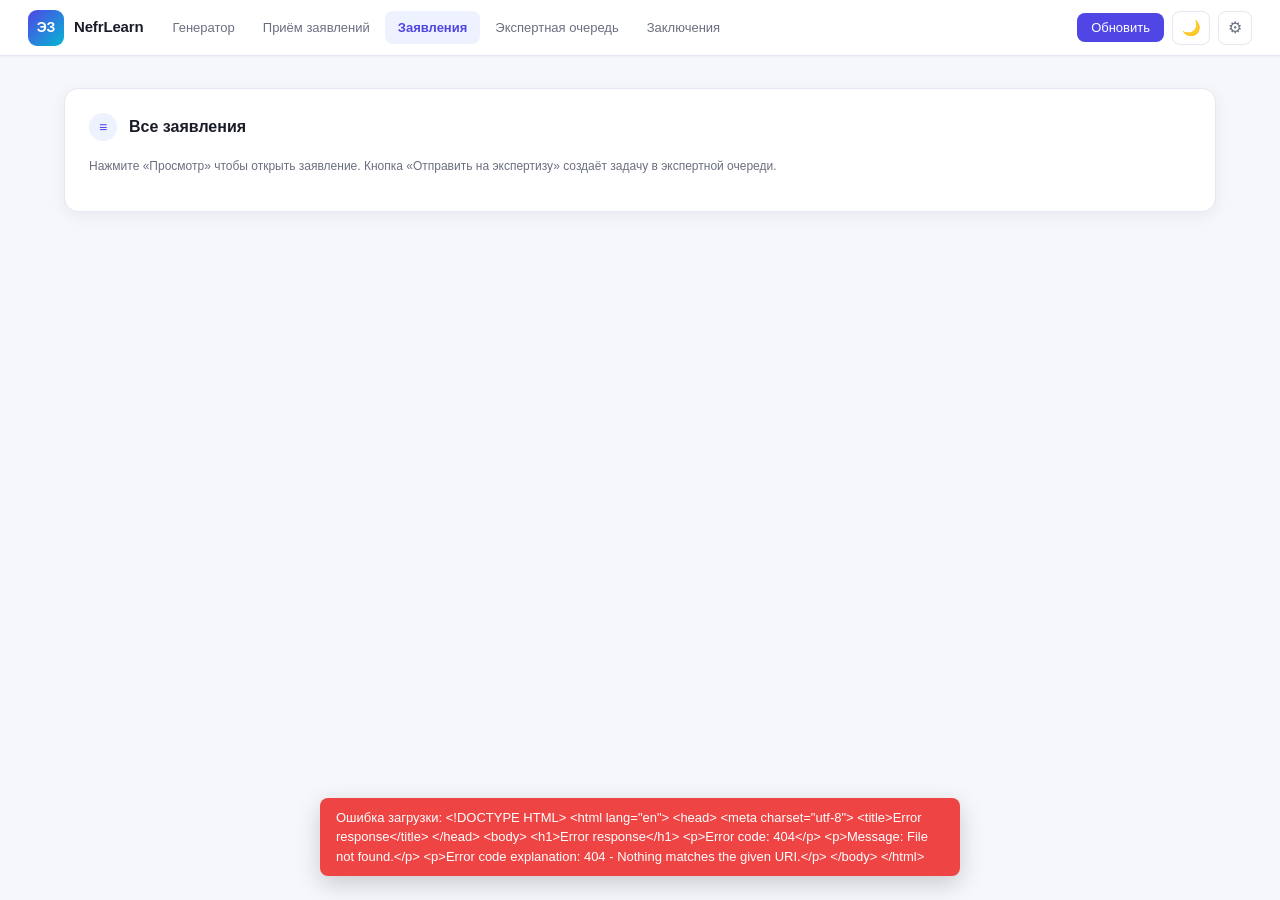
==== static/applications.html @ 50093845 "Update .gitignore to include .ruflo directory. Remove unused files and refactor app.py to enhance PD" ====
<!DOCTYPE html>
<html lang="ru">
<head>
  <meta charset="UTF-8">
  <meta name="viewport" content="width=device-width, initial-scale=1.0">
  <title>Заявления студентов</title>
  <link rel="stylesheet" href="/static/style.css">
  <link id="favicon" rel="icon" type="image/x-icon" href="/static/favicon.ico">
  <script src="/static/theme.js"></script>
  <style>
    .apps-grid { display: grid; gap: 12px; }
    .app-card {
      background: var(--surface);
      border: 1px solid var(--border);
      border-radius: 12px;
      padding: 16px 20px;
      display: flex;
      flex-direction: column;
      gap: 8px;
      transition: box-shadow .15s;
    }
    .app-card:hover { box-shadow: 0 2px 12px rgba(0,0,0,.08); }
    .app-card-top { display: flex; align-items: flex-start; justify-content: space-between; gap: 12px; }
    .app-card-title { font-weight: 600; font-size: 15px; color: var(--text); }
    .app-card-meta { display: flex; flex-wrap: wrap; gap: 6px 14px; font-size: 13px; color: var(--muted); }
    .app-card-actions { display: flex; gap: 8px; align-items: center; flex-wrap: wrap; }
    .pill-created  { background: #f1f5f9; color: #475569; }
    .pill-in_review { background: #fef9c3; color: #854d0e; }
    .pill-done     { background: #dcfce7; color: #166534; }
    .pill-error    { background: #fee2e2; color: #991b1b; }
    .subjects-list { list-style: none; padding: 0; margin: 4px 0 0; display: flex; flex-wrap: wrap; gap: 4px; }
    .subjects-list li {
      background: var(--primary-soft, #eff6ff);
      color: var(--primary, #2563eb);
      border-radius: 6px;
      padding: 2px 8px;
      font-size: 12px;
      max-width: 340px;
      white-space: nowrap;
      overflow: hidden;
      text-overflow: ellipsis;
    }

    /* Modal */
    .modal-overlay {
      display: none; position: fixed; inset: 0;
      background: rgba(0,0,0,.45); z-index: 100;
      align-items: center; justify-content: center;
    }
    .modal-overlay.open { display: flex; }
    .modal {
      background: var(--surface); border-radius: 16px;
      width: min(680px, 96vw); max-height: 88vh;
      overflow-y: auto; padding: 28px 32px;
      box-shadow: 0 8px 40px rgba(0,0,0,.18);
    }
    .modal-header { display: flex; align-items: center; justify-content: space-between; margin-bottom: 18px; }
    .modal-title { font-size: 18px; font-weight: 700; }
    .modal-close { background: none; border: none; font-size: 22px; cursor: pointer; color: var(--muted); padding: 0 4px; }
    .modal-section { margin-bottom: 16px; }
    .modal-section h3 { font-size: 13px; font-weight: 600; color: var(--muted); text-transform: uppercase; letter-spacing: .04em; margin: 0 0 8px; }
    .modal-field { display: flex; gap: 8px; font-size: 14px; margin-bottom: 4px; }
    .modal-field-label { color: var(--muted); min-width: 100px; }
    .modal-subj-row {
      border: 1px solid var(--border);
      border-radius: 8px;
      padding: 10px 14px;
      margin-bottom: 8px;
    }
    .modal-subj-name { font-weight: 600; font-size: 14px; margin-bottom: 4px; }
    .modal-subj-meta { font-size: 12px; color: var(--muted); }
    .status-timeline {
      display: flex; gap: 0; margin-bottom: 20px;
      border-radius: 10px; overflow: hidden;
      border: 1px solid var(--border);
    }
    .timeline-step {
      flex: 1; padding: 10px 4px; text-align: center;
      font-size: 12px; font-weight: 500; background: var(--bg);
      color: var(--muted); border-right: 1px solid var(--border);
    }
    .timeline-step:last-child { border-right: none; }
    .timeline-step.active { background: var(--primary); color: #fff; }
    .timeline-step.done-step { background: #dcfce7; color: #166534; }

    [data-theme="dark"] .pill-created   { background: #1e2536; color: #94a3b8; }
    [data-theme="dark"] .pill-in_review { background: #3d2f00; color: #fde68a; }
    [data-theme="dark"] .pill-done      { background: #052e16; color: #6ee7b7; }
    [data-theme="dark"] .pill-error     { background: #450a0a; color: #fca5a5; }
    [data-theme="dark"] .timeline-step.done-step { background: #052e16; color: #6ee7b7; }
  </style>
</head>
<body>
  <header class="topbar">
    <a class="brand" href="/">
      <span class="logo">ЭЗ</span>
      <span class="brand-name">NefrLearn</span>
    </a>
    <nav class="main-nav">
      <a href="/" class="nav-link">Генератор</a>
      <a href="/intake" class="nav-link">Приём заявлений</a>
      <a href="/applications" class="nav-link active">Заявления</a>
      <a href="/approve" class="nav-link">Экспертная очередь</a>
      <a href="/conclusions" class="nav-link">Заключения</a>
    </nav>
    <div class="topbar-end">
      <button id="refreshBtn" class="btn-primary" style="padding:7px 14px;font-size:13px;">Обновить</button>
      <button id="themeToggle" class="nav-theme-toggle" onclick="__toggleTheme()" title="Тёмная тема">🌙</button>
      <a href="/admin" class="nav-admin" title="Adminка">⚙</a>
    </div>
  </header>

  <main>
    <section class="card">
      <div class="step-head">
        <span class="step-num">≡</span>
        <h2>Все заявления</h2>
      </div>
      <p class="hint">Нажмите «Просмотр» чтобы открыть заявление. Кнопка «Отправить на экспертизу» создаёт задачу в экспертной очереди.</p>

      <div id="appList" class="apps-grid"></div>
      <div id="emptyState" class="meta hidden" style="padding:24px 0;text-align:center;">
        Пока нет ни одного заявления. <a href="/intake">Создать первое →</a>
      </div>
    </section>

    <div id="toast" class="toast hidden"></div>
  </main>

  <!-- Detail modal -->
  <div class="modal-overlay" id="modalOverlay">
    <div class="modal" id="modal">
      <div class="modal-header">
        <span class="modal-title" id="modalTitle">Заявление</span>
        <button class="modal-close" id="modalClose">✕</button>
      </div>

      <!-- Status timeline -->
      <div class="status-timeline" id="statusTimeline">
        <div class="timeline-step" data-step="created">Создано</div>
        <div class="timeline-step" data-step="in_review">На экспертизе</div>
        <div class="timeline-step" data-step="done">Заключение готово</div>
      </div>

      <div id="modalBody"></div>
    </div>
  </div>

  <script src="/static/applications.js"></script>
</body>
</html>
---- static/style.css ----
:root {
  --bg: #f6f7fb;
  --surface: #ffffff;
  --border: #e5e8f0;
  --text: #1a1d29;
  --muted: #6b7080;
  --primary: #4f46e5;
  --primary-hover: #4338ca;
  --primary-soft: #eef2ff;
  --accent: #06b6d4;
  --danger: #ef4444;
  --success: #10b981;
  --shadow: 0 4px 16px rgba(20, 24, 40, 0.06);
}

* { box-sizing: border-box; }
html, body {
  margin: 0;
  padding: 0;
  font-family: -apple-system, BlinkMacSystemFont, "Segoe UI", Roboto, "Helvetica Neue", Arial, sans-serif;
  background: var(--bg);
  color: var(--text);
  font-size: 14px;
  line-height: 1.5;
}

.hidden { display: none !important; }

/* Topbar */
.topbar {
  display: flex;
  align-items: center;
  padding: 0 28px;
  height: 56px;
  background: var(--surface);
  border-bottom: 1px solid var(--border);
  gap: 16px;
  position: sticky;
  top: 0;
  z-index: 50;
  box-shadow: 0 1px 3px rgba(0,0,0,.04);
}
.brand {
  display: flex; align-items: center; gap: 10px;
  text-decoration: none; color: inherit; flex-shrink: 0;
}
.brand-name {
  font-weight: 700; font-size: 15px; letter-spacing: -.01em;
  color: var(--text);
}
.logo {
  width: 36px; height: 36px;
  background: linear-gradient(135deg, var(--primary), var(--accent));
  color: white;
  border-radius: 9px;
  display: flex; align-items: center; justify-content: center;
  font-weight: 700; font-size: 14px;
  flex-shrink: 0;
}

/* Main nav */
.main-nav {
  display: flex;
  gap: 2px;
  flex: 1;
  overflow-x: auto;
}
.main-nav::-webkit-scrollbar { display: none; }
.nav-link {
  display: flex; align-items: center;
  padding: 7px 13px;
  border-radius: 8px;
  text-decoration: none;
  color: var(--muted);
  font-size: 13px; font-weight: 500;
  transition: background .12s, color .12s;
  white-space: nowrap;
}
.nav-link:hover { background: var(--bg); color: var(--text); }
.nav-link.active {
  background: var(--primary-soft);
  color: var(--primary);
  font-weight: 600;
}
.topbar-end {
  display: flex; align-items: center; gap: 8px; flex-shrink: 0;
}
.nav-admin {
  display: flex; align-items: center; justify-content: center;
  width: 34px; height: 34px;
  border-radius: 8px;
  text-decoration: none;
  color: var(--muted); font-size: 16px;
  border: 1px solid var(--border);
  transition: all .15s;
}
.nav-admin:hover { color: var(--text); border-color: var(--muted); background: var(--bg); }

/* Layout */
main {
  max-width: 1200px;
  margin: 32px auto;
  padding: 0 24px;
  display: flex; flex-direction: column; gap: 20px;
}
.card {
  background: var(--surface);
  border: 1px solid var(--border);
  border-radius: 14px;
  padding: 24px;
  box-shadow: var(--shadow);
}
.step-head {
  display: flex;
  align-items: center;
  flex-wrap: wrap;
  gap: 8px 12px;
  margin-bottom: 16px;
}
.step-head h2 { margin: 0; font-size: 16px; }
.step-head .queue-drive-link {
  margin-left: auto;
  font-size: 13px;
  color: var(--primary);
  text-decoration: none;
  white-space: nowrap;
}
.step-head .queue-drive-link:hover {
  text-decoration: underline;
}
.step-num {
  width: 28px; height: 28px;
  background: var(--primary-soft); color: var(--primary);
  border-radius: 50%;
  display: flex; align-items: center; justify-content: center;
  font-weight: 700;
}

/* Dropzone */
.dropzone {
  border: 2px dashed var(--border);
  border-radius: 12px;
  padding: 40px;
  text-align: center;
  cursor: pointer;
  display: block;
  color: var(--muted);
  transition: all .15s;
}
.dropzone:hover, .dropzone.over {
  border-color: var(--primary);
  background: var(--primary-soft);
  color: var(--primary);
}
.dz-inner svg { color: var(--muted); margin-bottom: 8px; }
.dropzone:hover .dz-inner svg, .dropzone.over .dz-inner svg { color: var(--primary); }
.dz-inner p { margin: 4px 0; }
.dz-hint { font-size: 12px; opacity: .8; }

/* Actions */
.actions { margin-top: 16px; display: flex; align-items: center; gap: 12px; }
.actions-right { justify-content: flex-end; }
button {
  border: none; border-radius: 8px; padding: 10px 18px;
  cursor: pointer; font-size: 14px; font-weight: 500;
  transition: all .15s;
  font-family: inherit;
}
.btn-primary {
  background: var(--primary); color: white;
}
.btn-primary:hover:not(:disabled) { background: var(--primary-hover); }
.btn-primary:disabled { opacity: .5; cursor: not-allowed; }
.btn-ghost {
  background: transparent; color: var(--text);
  border: 1px solid var(--border);
}
.btn-ghost:hover { background: var(--bg); }
.btn-danger-ghost {
  background: transparent; color: var(--danger);
  border: 1px solid transparent;
  padding: 4px 8px;
}
.btn-danger-ghost:hover { background: #fee2e2; }
.meta { color: var(--muted); font-size: 13px; }

/* Loader */
.loader {
  width: 36px; height: 36px;
  border: 3px solid var(--border);
  border-top-color: var(--primary);
  border-radius: 50%;
  margin: 0 auto 12px;
  animation: spin 0.8s linear infinite;
}
@keyframes spin { to { transform: rotate(360deg); } }
#step-loading { text-align: center; }
#step-loading p { color: var(--muted); margin: 0; }

/* Fields */
.grid-2 { display: grid; grid-template-columns: repeat(auto-fit, minmax(200px, 1fr)); gap: 14px; margin-bottom: 20px; }
.field { display: flex; flex-direction: column; gap: 4px; }
.field label { font-size: 12px; color: var(--muted); }
.field input, .field textarea {
  width: 100%; min-width: 0;
  border: 1px solid var(--border); border-radius: 8px;
  padding: 8px 10px; font-size: 14px; font-family: inherit; outline: none;
  background: var(--surface);
}
.field input:focus, .field textarea:focus { border-color: var(--primary); }
.field textarea { resize: vertical; min-height: 60px; }

h3 { font-size: 14px; margin: 0 0 8px; font-weight: 600; }
.hint { color: var(--muted); font-size: 12px; margin: 0 0 12px; }

/* Editor Split Layout */
.editor-split {
  display: grid;
  grid-template-columns: 340px 1fr;
  gap: 32px;
  align-items: start;
  margin-bottom: 24px;
}
@media (max-width: 900px) {
  .editor-split {
    grid-template-columns: 1fr;
  }
}

/* Cert pool panel */
.cert-pool {
  position: sticky;
  top: 24px;
  background: var(--bg);
  border: 1px solid var(--border);
  border-radius: 12px;
  padding: 20px;
  box-shadow: inset 0 2px 6px rgba(0, 0, 0, 0.02);
}
.cert-pool h3 {
  margin: 0 0 8px 0;
  font-size: 15px;
}
.cert-pool .hint {
  margin: 0 0 16px 0;
  line-height: 1.4;
}

.cert-list {
  display: flex;
  flex-direction: column;
  gap: 12px;
  min-height: 80px;
  max-height: calc(100vh - 180px);
  overflow-y: auto;
  padding-right: 6px;
  padding-bottom: 10px;
}

/* Custom Scrollbar for cert-list */
.cert-list::-webkit-scrollbar { width: 5px; }
.cert-list::-webkit-scrollbar-track { background: transparent; }
.cert-list::-webkit-scrollbar-thumb { background: #cbd5e1; border-radius: 5px; }
.cert-list::-webkit-scrollbar-thumb:hover { background: #94a3b8; }
.cert-pool .cert-list:empty::after {
  content: "Все сертификаты привязаны";
  color: var(--muted);
  font-size: 12px;
  font-style: italic;
}

.cert-card {
  background: var(--surface);
  border: 1px solid var(--border);
  border-radius: 10px;
  padding: 12px 14px;
  display: flex;
  flex-direction: column;
  gap: 6px;
  cursor: grab;
  position: relative;
  box-shadow: 0 2px 8px rgba(0, 0, 0, 0.04);
  transition: transform 0.15s ease, box-shadow 0.15s ease;
}
.cert-card:hover {
  transform: translateY(-2px);
  box-shadow: 0 4px 12px rgba(0, 0, 0, 0.08);
}
.cert-card:active {
  transform: translateY(0);
  cursor: grabbing;
}
.cert-card.dragging { opacity: .5; }
.cert-card .cert-title {
  font-weight: 500;
  font-size: 13px;
  outline: none;
  word-break: break-word;
}
.cert-card .cert-title[contenteditable=true]:focus { background: white; border-radius: 4px; padding: 2px 4px; }
.cert-card .cert-meta {
  display: flex; gap: 8px; flex-wrap: wrap;
  font-size: 11px; color: var(--muted);
}
.cert-card .cert-meta span[contenteditable=true]:focus {
  background: white;
  outline: 1px solid var(--primary);
  border-radius: 3px;
  padding: 0 2px;
}
.cert-card .cert-meta .pill {
  background: white;
  border: 1px solid var(--border);
  padding: 1px 6px;
  border-radius: 99px;
}
.cert-card .cert-actions {
  position: absolute; top: 8px; right: 8px;
  display: flex; gap: 4px;
  opacity: 0; transition: opacity .15s;
}
.cert-card:hover .cert-actions { opacity: 1; }
.cert-card .cert-page-badge {
  font-size: 10px; color: var(--muted);
  position: absolute; top: 6px; left: 8px;
}
.cert-card .cert-content { margin-top: 14px; }

/* Disciplines */
.disciplines { margin-bottom: 0; }
.row-head { display: flex; justify-content: space-between; align-items: center; margin-bottom: 8px; }

.discipline {
  border: 1px solid var(--border);
  border-radius: 12px;
  padding: 20px;
  margin-bottom: 16px;
  background: var(--bg);
  box-shadow: inset 0 2px 4px rgba(0, 0, 0, 0.01);
}
.discipline-head { display: flex; align-items: center; gap: 12px; margin-bottom: 12px; }
.discipline-head .idx {
  background: var(--primary); color: white;
  width: 26px; height: 26px;
  border-radius: 50%;
  display: flex; align-items: center; justify-content: center;
  font-size: 12px; font-weight: 600;
  flex-shrink: 0;
}
.discipline-head input.disc-name {
  flex: 1;
  border: 1px solid transparent;
  background: transparent;
  font-size: 15px; font-weight: 500;
  padding: 6px 10px;
  border-radius: 6px;
  outline: none;
  transition: all 0.2s;
}
.discipline-head input.disc-name:hover { border-color: var(--border); background: white; }
.discipline-head input.disc-name:focus { border-color: var(--primary); background: white; box-shadow: 0 0 0 3px var(--primary-soft); }
.credits-badge {
  display: inline-flex; align-items: center;
  background: var(--primary-soft); color: var(--primary);
  border-radius: 20px; padding: 3px 10px;
  font-size: 12px; font-weight: 700;
  white-space: nowrap; flex-shrink: 0;
  letter-spacing: .01em;
}

.discipline-fields {
  display: grid; grid-template-columns: repeat(auto-fit, minmax(110px, 1fr)); gap: 10px;
  margin-bottom: 16px;
}
.discipline-fields .field label { font-size: 11px; margin-bottom: 2px; }
.discipline-fields .field input { width: 100%; min-width: 0; padding: 8px 10px; font-size: 13px; }

.discipline-drop {
  background: var(--surface);
  border: 2px dashed #cbd5e1;
  border-radius: 10px;
  padding: 16px;
  min-height: 60px;
  display: flex; flex-direction: column; gap: 8px;
  transition: all .2s ease;
}
.discipline-drop.over {
  border-color: var(--primary);
  background: var(--primary-soft);
  transform: scale(1.005);
}
.discipline-drop:empty::after {
  content: "перетащите сюда сертификат(ы) из панели слева";
  color: var(--muted); font-size: 13px; font-style: italic;
  text-align: center; padding: 12px;
}
.discipline-drop .cert-card {
  background: white;
  border-left: 3px solid var(--accent);
}

/* Cert select dropdown for non-DnD users */
.cert-link-btn {
  border: 1px solid var(--border);
  background: white;
  color: var(--muted);
  border-radius: 6px;
  padding: 2px 6px;
  font-size: 11px;
  cursor: pointer;
}
.cert-link-btn:hover { color: var(--primary); border-color: var(--primary); }

.cert-verify-link {
  display: inline-flex; align-items: center; gap: 3px;
  font-size: 11px; color: var(--success); text-decoration: none;
  border: 1px solid var(--success); border-radius: 6px;
  padding: 1px 7px; white-space: nowrap;
  background: #f0fdf4;
}
.cert-verify-link:hover { background: #dcfce7; text-decoration: none; }

/* Toast */
.toast {
  position: fixed; bottom: 24px; left: 50%;
  transform: translateX(-50%);
  background: var(--text); color: white;
  padding: 10px 16px;
  border-radius: 8px;
  font-size: 13px;
  z-index: 1000;
  box-shadow: 0 8px 24px rgba(0,0,0,.18);
}
.toast.error { background: var(--danger); }
.toast.success { background: var(--success); }

/* ===== Approval list ===== */
.req-grid{
  display:grid;
  grid-template-columns:repeat(auto-fit,minmax(260px,1fr));
  gap:12px;
  margin-top:12px;
}
.req-card{
  display:flex;
  flex-direction:column;
  gap:8px;
  border:1px solid var(--border);
  background:var(--surface);
  border-radius:14px;
  padding:12px 12px;
  box-shadow: var(--shadow);
  transition:transform .08s ease, box-shadow .08s ease;
}
.req-card:hover{
  transform:translateY(-1px);
  box-shadow:0 14px 28px rgba(15,23,42,.10);
}
.req-card-main{
  display:block;
  text-decoration:none;
  color:inherit;
}
.req-drive-link{
  font-size:12px;
  color:var(--primary);
  text-decoration:none;
  align-self:flex-start;
  padding:4px 8px;
  border-radius:6px;
  background:var(--primary-soft);
  border:none;
  cursor:pointer;
  font-family:inherit;
  line-height:inherit;
}
.req-drive-link:hover{
  text-decoration:underline;
}
.req-top{
  display:flex;
  align-items:flex-start;
  justify-content:space-between;
  gap:10px;
}
.req-title{
  font-weight:700;
  line-height:1.25;
}
.req-meta{
  display:flex;
  justify-content:space-between;
  gap:8px;
  margin-top:8px;
}

@media (max-width: 800px) {
  .grid-2 { grid-template-columns: 1fr; }
  .discipline-fields { grid-template-columns: 1fr 1fr; }
  .topbar { padding: 0 16px; gap: 10px; }
  .brand-name { display: none; }
}

/* ===== Intake module: combobox ===== */
.combobox { position: relative; }
.cb-input {
  width: 100%; border: 1px solid var(--border); border-radius: 8px;
  padding: 8px 10px; font-size: 14px; font-family: inherit; outline: none;
  background: var(--surface); box-sizing: border-box;
}
.cb-input:focus { border-color: var(--primary); }
.cb-dropdown {
  position: absolute; top: calc(100% + 4px); left: 0; right: 0; z-index: 100;
  background: var(--surface); border: 1px solid var(--border);
  border-radius: 8px; box-shadow: var(--shadow);
  max-height: 220px; overflow-y: auto;
}
.cb-item {
  padding: 8px 12px; cursor: pointer; font-size: 13px;
  border-bottom: 1px solid var(--border);
}
.cb-item:last-child { border-bottom: none; }
.cb-item:hover { background: var(--primary-soft); color: var(--primary); }

/* ===== Intake module: subject rows ===== */
.subject-row {
  display: flex; align-items: center; gap: 10px;
  padding: 10px 14px; margin-bottom: 8px;
  border: 1px solid var(--border); border-radius: 10px;
  background: var(--bg);
}
.subject-num {
  min-width: 22px; height: 22px; border-radius: 50%;
  background: var(--primary); color: white;
  display: flex; align-items: center; justify-content: center;
  font-size: 11px; font-weight: 700; flex-shrink: 0;
}
.subject-combobox { flex: 1; min-width: 0; }
.subject-cert-area { display: flex; align-items: center; gap: 8px; flex-shrink: 0; }
.cert-upload-label { cursor: pointer; }
.cert-upload-btn { font-size: 12px; padding: 6px 12px; white-space: nowrap; }
.cert-name-label { font-size: 11px; color: var(--muted); max-width: 160px;
  overflow: hidden; text-overflow: ellipsis; white-space: nowrap; }
.subject-remove-btn { flex-shrink: 0; }

/* Subject card — vertical layout for multi-cert */
.subject-row {
  flex-direction: row;
  align-items: flex-start;
}
.subject-content { flex: 1; min-width: 0; display: flex; flex-direction: column; gap: 6px; }
.subject-name-row { display: flex; align-items: center; gap: 8px; }
.subject-certs-container { display: flex; flex-direction: column; gap: 6px; margin-top: 4px; }
.add-cert-btn { align-self: flex-start; font-size: 12px; padding: 5px 10px; }

/* Individual certificate row */
.cert-item {
  display: flex; align-items: center; gap: 8px;
  background: var(--surface); border: 1px solid var(--border);
  border-radius: 8px; padding: 7px 10px;
}
.cert-source-cb .cb-input {
  padding: 5px 8px; font-size: 13px;
}
.cert-source-cb .cb-dropdown { font-size: 13px; }
.cert-upload-btn { font-size: 12px; padding: 5px 10px; white-space: nowrap; }
.cert-name-label { font-size: 11px; color: var(--muted); max-width: 140px;
  overflow: hidden; text-overflow: ellipsis; white-space: nowrap; flex-shrink: 0; }
.cert-remove-btn { flex-shrink: 0; padding: 3px 7px; font-size: 12px; }
.cert-image-preview {
  max-height: 48px; max-width: 80px; border-radius: 4px;
  border: 1px solid var(--border); object-fit: contain; flex-shrink: 0;
}
.cert-item { flex-wrap: wrap; }

/* ===== Pill base ===== */
.pill {
  display: inline-block; padding: 2px 9px;
  border-radius: 99px; font-size: 11px; font-weight: 600;
  white-space: nowrap;
}

/* ===== Theme toggle button ===== */
.nav-theme-toggle {
  display: flex; align-items: center; justify-content: center;
  width: 34px; height: 34px;
  border-radius: 8px; border: 1px solid var(--border);
  background: transparent; color: var(--muted);
  font-size: 15px; cursor: pointer; flex-shrink: 0;
  transition: all .15s;
}
.nav-theme-toggle:hover { color: var(--text); border-color: var(--muted); background: var(--bg); }

/* ===== Dark theme ===== */
[data-theme="dark"] {
  color-scheme: dark;
  --bg: #0e1018;
  --surface: #171923;
  --border: #262a3a;
  --text: #e2e4ed;
  --muted: #6b7290;
  --primary: #6366f1;
  --primary-hover: #818cf8;
  --primary-soft: #1e1b4b;
  --accent: #22d3ee;
  --danger: #f87171;
  --success: #4ade80;
  --shadow: 0 4px 16px rgba(0,0,0,.45);
}

/* Component overrides — replace hardcoded "white" / light colours */
[data-theme="dark"] .discipline-head input.disc-name:hover,
[data-theme="dark"] .discipline-head input.disc-name:focus { background: var(--surface); }

[data-theme="dark"] .discipline-drop { border-color: #353849; }
[data-theme="dark"] .discipline-drop .cert-card { background: #1e2132; }

[data-theme="dark"] .cert-card .cert-meta .pill { background: #1e2132; }
[data-theme="dark"] .cert-link-btn { background: #1e2132; color: var(--muted); }
[data-theme="dark"] .cert-card .cert-title[contenteditable=true]:focus { background: #1e2132; }
[data-theme="dark"] .cert-card .cert-meta span[contenteditable=true]:focus { background: #1e2132; }

[data-theme="dark"] .cert-verify-link { background: #052e16; color: var(--success); border-color: var(--success); }
[data-theme="dark"] .cert-verify-link:hover { background: #14532d; }

[data-theme="dark"] .btn-danger-ghost:hover { background: #3b0a0a; }

[data-theme="dark"] .req-card:hover { box-shadow: 0 14px 28px rgba(0,0,0,.4); }

/* Force text colour on all form controls in dark mode */
[data-theme="dark"] input,
[data-theme="dark"] textarea,
[data-theme="dark"] select {
  color: var(--text);
  background: var(--surface);
  border-color: var(--border);
}
[data-theme="dark"] input::placeholder,
[data-theme="dark"] textarea::placeholder { color: var(--muted); }
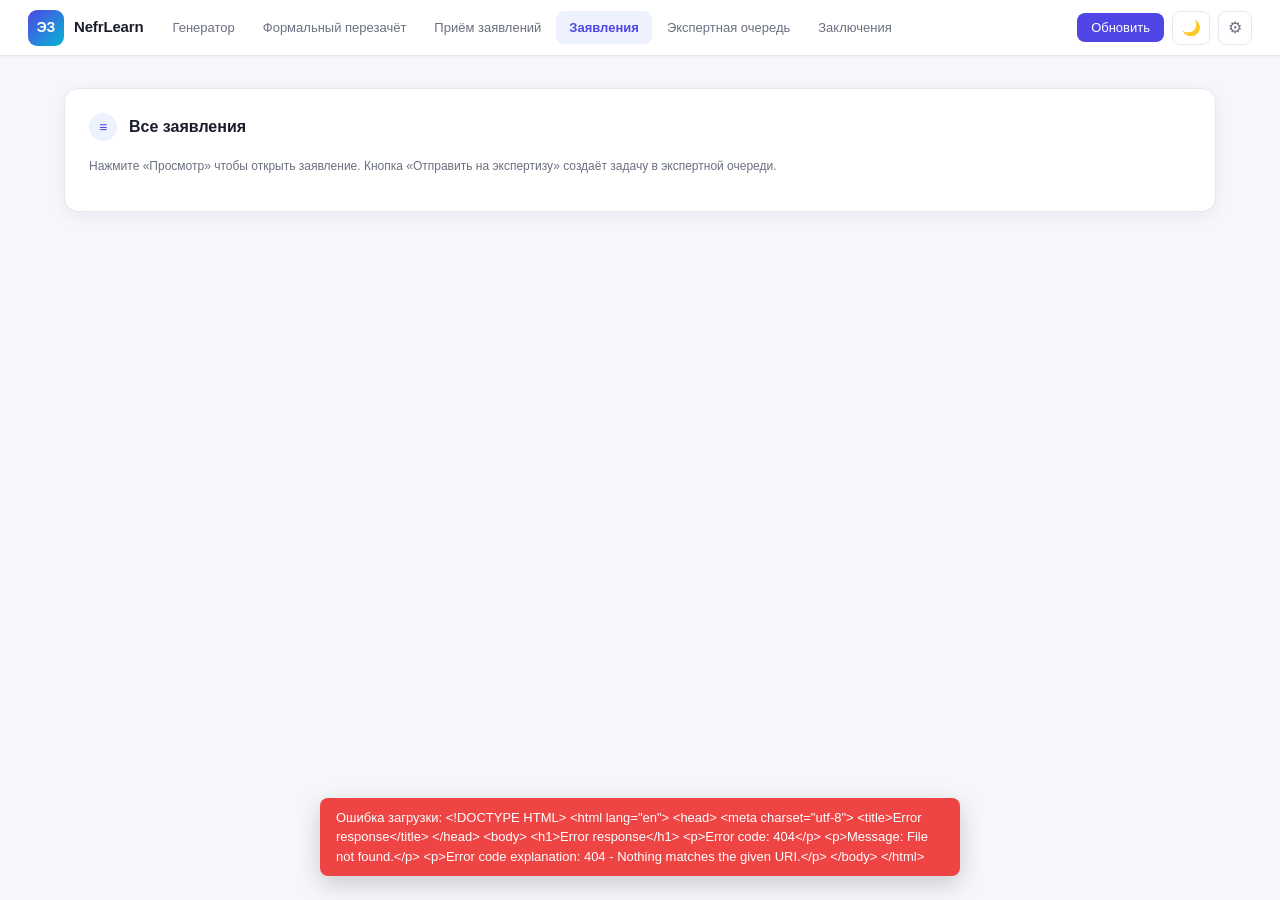
==== commit 7a749a3f: "Добавить модуль формального перезачёта Страница /formal: транскрипт студента → экспертное заключение" ====
--- a/static/applications.html
+++ b/static/applications.html
@@ -98,6 +98,7 @@
     </a>
     <nav class="main-nav">
       <a href="/" class="nav-link">Генератор</a>
+      <a href="/formal" class="nav-link">Формальный перезачёт</a>
       <a href="/intake" class="nav-link">Приём заявлений</a>
       <a href="/applications" class="nav-link active">Заявления</a>
       <a href="/approve" class="nav-link">Экспертная очередь</a>
